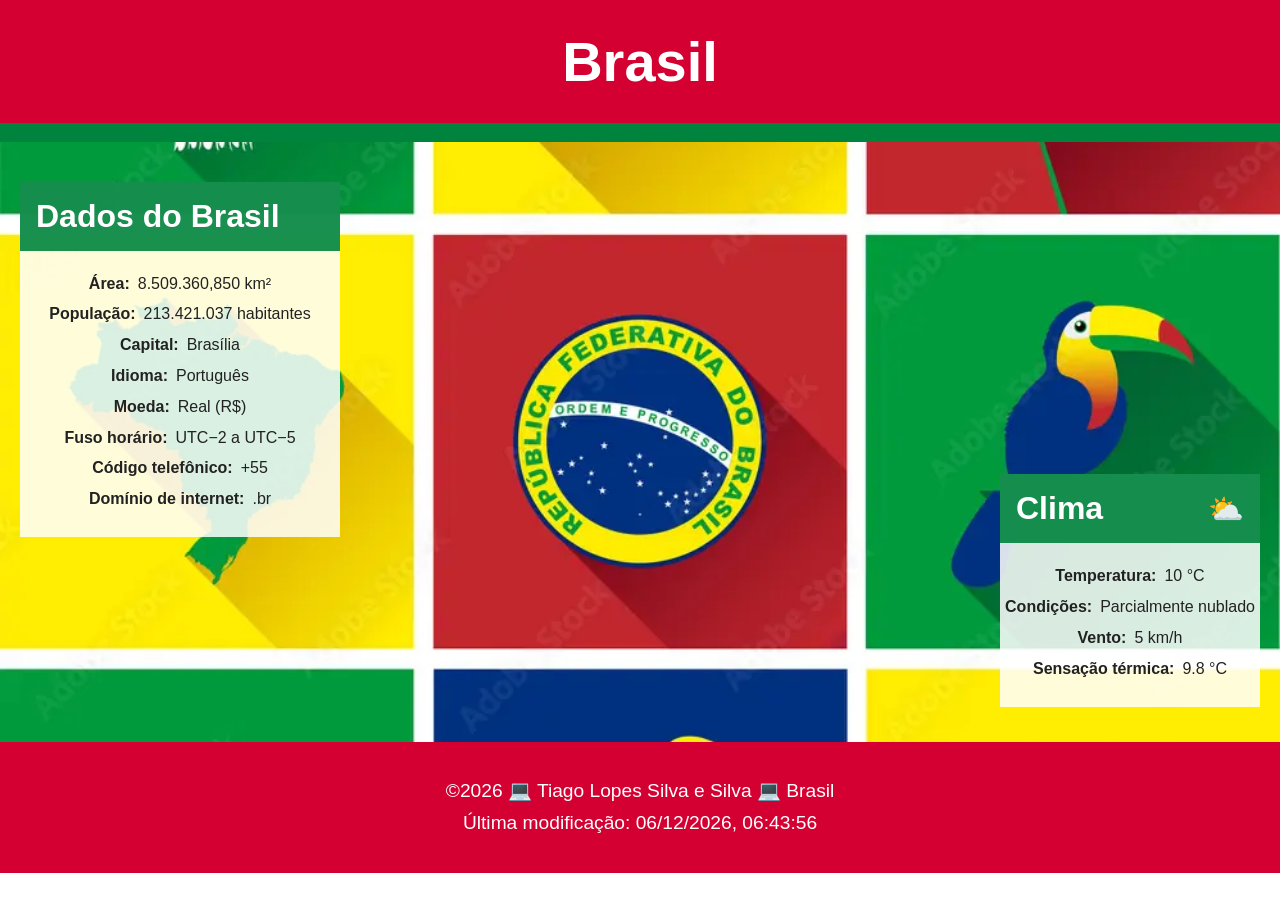
==== local.html @ 7de28c25 "atividade S03 primeira tentativa" ====
<!DOCTYPE html>
<html lang="pt-BR">

<head>
    <meta charset="UTF-8">
    <meta name="viewport" content="width=device-width, initial-scale=1.0">

    <meta name="description" content="Descobrindo o Brasil, cultura, idioma, clima entre outras características.">
    <meta name="author" content="Tiago Lopes Silva e Silva">

    <title>Brazil | Place</title>

    <link rel="stylesheet" href="estilos/local.css">
    <link rel="stylesheet" href="estilos/local-grande.css" media="(min-width: 1000px)">

    <script src="scripts/local.js" defer></script>
</head>

<body>

    <header>
        <h1>Brasil</h1>
    </header>

    <main>

        <div class="hero">
            <picture>
                <source
                    media="(min-width: 1000px)"
                    srcset="imagens/brazil-grande.webp">

                <source
                    media="(min-width: 550px)"
                    srcset="imagens/brasil.webp">

                <img
                    src="imagens/brasil-pequeno.webp"
                    alt="Street art in Rio de Janeiro, Brazil"
                    class="hero-image"
                    fetchpriority="high">
            </picture>
        </div>

        <section class="data">
            <h2>Dados do Brasil</h2>

            <div class="data-content">
                <p><strong>Área:</strong> <span>8.509.360,850 km²</span></p>
                <p><strong>População:</strong> <span>213.421.037 habitantes</span></p>
                <p><strong>Capital:</strong> <span>Brasília</span></p>
                <p><strong>Idioma:</strong> <span>Português</span></p>
                <p><strong>Moeda:</strong> <span>Real (R$)</span></p>
                <p><strong>Fuso horário:</strong> <span>UTC−2 a UTC−5</span></p>
                <p><strong>Código telefônico:</strong> <span>+55</span></p>
                <p><strong>Domínio de internet:</strong> <span>.br</span></p>
            </div>
        </section>

        <section class="weather">

            <h2>
                Clima
                <span class="weather-emoji" aria-hidden="true">⛅</span>

                <img
                    src="imagens/nublado.svg"
                    alt="Partly cloudy"
                    class="weather-icon"
                    width="100"
                    height="100">
            </h2>

            <div class="weather-content">
                <p><strong>Temperatura:</strong> <span>10 °C</span></p>
                <p><strong>Condições:</strong> <span>Parcialmente nublado</span></p>
                <p><strong>Vento:</strong> <span>5 km/h</span></p>

                <p>
                    <strong>Sensação térmica:</strong>
                    <span id="sensacao-termica">--</span>
                </p>
            </div>

        </section>

    </main>

    <footer>
        <p>
            &copy;<span id="current-year"></span>
            💻 Tiago Lopes Silva e Silva 💻 Brasil
        </p>

        <p>
            Última modificação:
            <span id="last-modified"></span>
        </p>
    </footer>

</body>
</html>
---- estilos/local.css ----
/* GENERAL SETTINGS */

* {
    margin: 0;
    padding: 0;
    box-sizing: border-box;
}

body {
    font-family: Arial, sans-serif;
    color: #222;
    background-color: #fff;
}

/* HEADER */

header {
    background-color: #d50032;
    color: #fff;
    text-align: center;
    padding: 1.5rem 1rem;
    border-bottom: 1rem solid #00843d;
}

header h1 {
    font-size: 2rem;
}

/* MAIN IMAGE */

.hero {
    width: 100%;
}

.hero picture {
    display: block;
}

.hero-image {
    display: block;
    width: 100%;
    height: auto;
}

/* DATA SECTION */

.data {
    padding: 1.5rem 1rem;
    text-align: center;
    border-bottom: 1px solid #eee;
}

.data h2,
.weather h2 {
    font-size: 2rem;
    margin-bottom: 2rem;
}

.data-content p,
.weather-content p {
    display: flex;
    justify-content: center;
    gap: 0.5rem;
    margin-bottom: 0.8rem;
    font-size: 1.1rem;
}

.data-content strong,
.weather-content strong {
    text-align: right;
}

.data-content span,
.weather-content span {
    text-align: left;
}

/* WEATHER SECTION */

.weather {
    padding: 1.5rem 1rem;
    text-align: center;
}

.weather h2 {
    margin-bottom: 1.5rem;
}

.weather-icon {
    display: block;
    width: 100px;
    height: 100px;
    margin: 1rem auto 2rem;
}

.weather-emoji {
    display: none;
}

/* FOOTER */

footer {
    background-color: #d50032;
    color: #fff;
    text-align: center;
    padding: 1.5rem 1rem;
    font-size: 1rem;
    line-height: 1.5;
}

footer p {
    margin: 0.2rem 0;
}
---- estilos/local-grande.css ----
/* LARGE SCREEN SETTINGS */

@media screen and (min-width: 1000px) {

    /* HEADER */

    header {
        padding: 1.8rem;
        border-bottom: 1.2rem solid #00843d;
    }

    header h1 {
        font-size: 3.5rem;
    }

    /* MAIN */

    main {
        position: relative;
        min-height: 600px;
    }

    /* MAIN IMAGE */

    .hero {
        position: absolute;
        inset: 0;
        width: 100%;
        height: 100%;
    }

    .hero picture {
        display: block;
        width: 100%;
        height: 100%;
    }

    .hero-image {
        width: 100%;
        height: 100%;
        object-fit: cover;
    }

    /* DATA */

    .data {
        position: absolute;
        top: 40px;
        left: 20px;
        width: 320px;
        padding: 0 0 1rem;
        background-color: rgba(255, 255, 255, 0.85);
        text-align: center;
        border: none;
    }

    .data h2,
    .weather h2 {
        background-color: rgba(0, 132, 61, 0.9);
        color: #fff;
        text-align: left;
        padding: 1rem;
        margin: 0 0 1.5rem;
        font-size: 2rem;
    }

    .data-content p,
    .weather-content p {
        font-size: 1rem;
        margin-bottom: 0.8rem;
    }

    /* WEATHER */

    .weather {
        position: absolute;
        right: 20px;
        bottom: 35px;
        width: 260px;
        padding: 0 0 1rem;
        background-color: rgba(255, 255, 255, 0.85);
        text-align: center;
    }

    .weather h2 {
        display: flex;
        align-items: center;
        justify-content: space-between;
    }

    .weather-icon {
        display: none;
    }

    .weather-emoji {
        display: inline;
        font-size: 1.8rem;
    }

    /* FOOTER */

    footer {
        padding: 2rem 1rem;
        font-size: 1.2rem;
    }
}
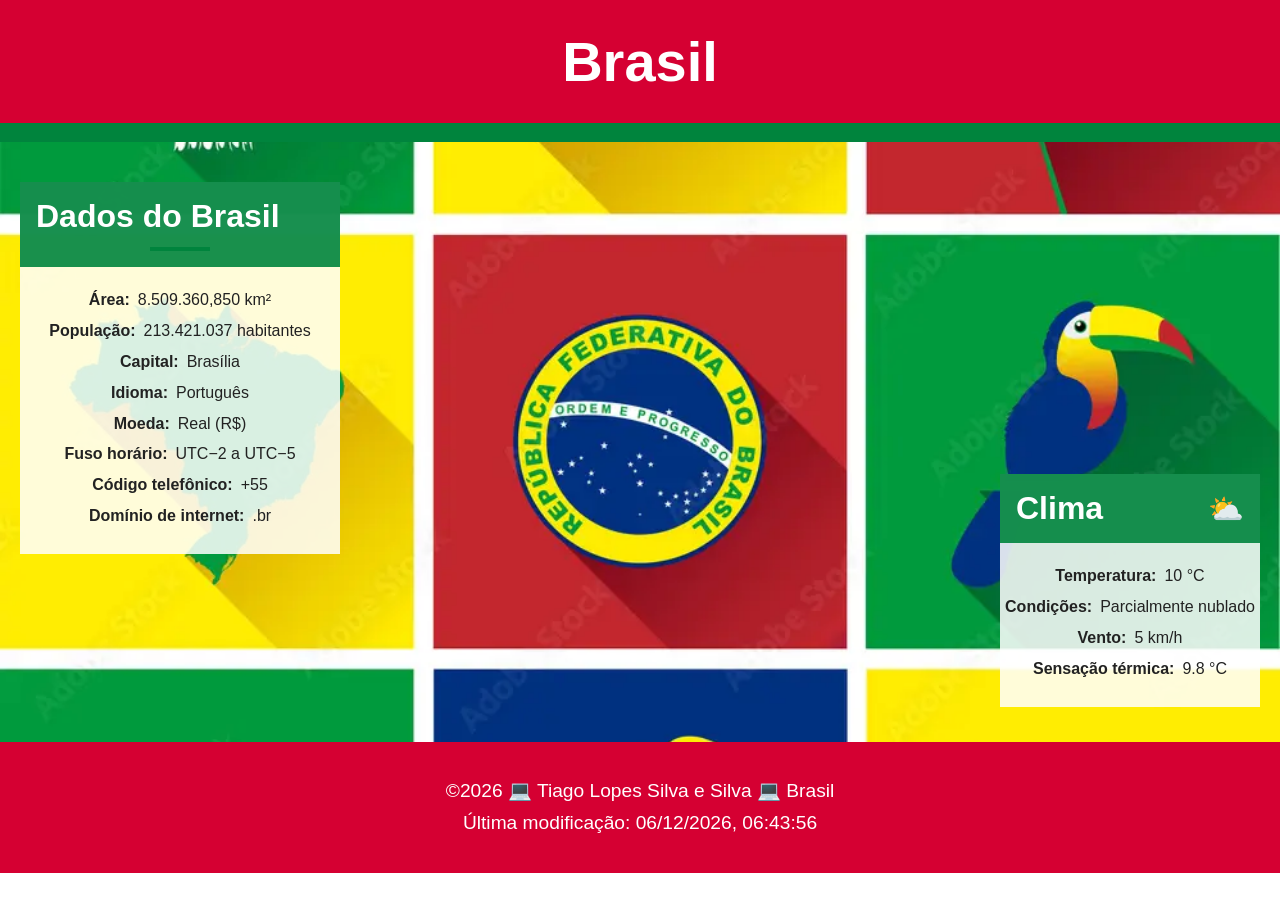
==== commit 68df4817: "correção 2 atividade s03" ====
--- a/local.html
+++ b/local.html
@@ -33,7 +33,7 @@
 
                 <source
                     media="(min-width: 550px)"
-                    srcset="imagens/brasil.webp">
+                    srcset="imagens/bandeiradobrasil.webp">
 
                 <img
                     src="imagens/brasil-pequeno.webp"
--- a/estilos/local.css
+++ b/estilos/local.css
@@ -1,5 +1,13 @@
 
 /* GENERAL SETTINGS */
+/* ROOT VARIABLES */
+
+:root {
+    --cor-vermelha: #d50032;
+    --cor-verde: #00843d;
+    --cor-texto: #222;
+    --cor-fundo: #fff;
+}
 
 * {
     margin: 0;
@@ -9,18 +17,18 @@
 
 body {
     font-family: Arial, sans-serif;
-    color: #222;
-    background-color: #fff;
+    color: var(--cor-texto);
+    background-color: var(--cor-fundo);
 }
 
 /* HEADER */
 
 header {
-    background-color: #d50032;
+    background-color: var(--cor-vermelha);
     color: #fff;
     text-align: center;
     padding: 1.5rem 1rem;
-    border-bottom: 1rem solid #00843d;
+    border-bottom: 1rem solid var(--cor-verde);
 }
 
 header h1 {
@@ -101,7 +109,7 @@
 /* FOOTER */
 
 footer {
-    background-color: #d50032;
+    background-color: var(--cor-vermelha);
     color: #fff;
     text-align: center;
     padding: 1.5rem 1rem;
@@ -112,3 +120,13 @@
 footer p {
     margin: 0.2rem 0;
 }
+/* PSEUDO-ELEMENT */
+
+.data h2::after {
+    content: "";
+    display: block;
+    width: 60px;
+    height: 4px;
+    background-color: var(--cor-verde);
+    margin: 0.8rem auto 0;
+}
